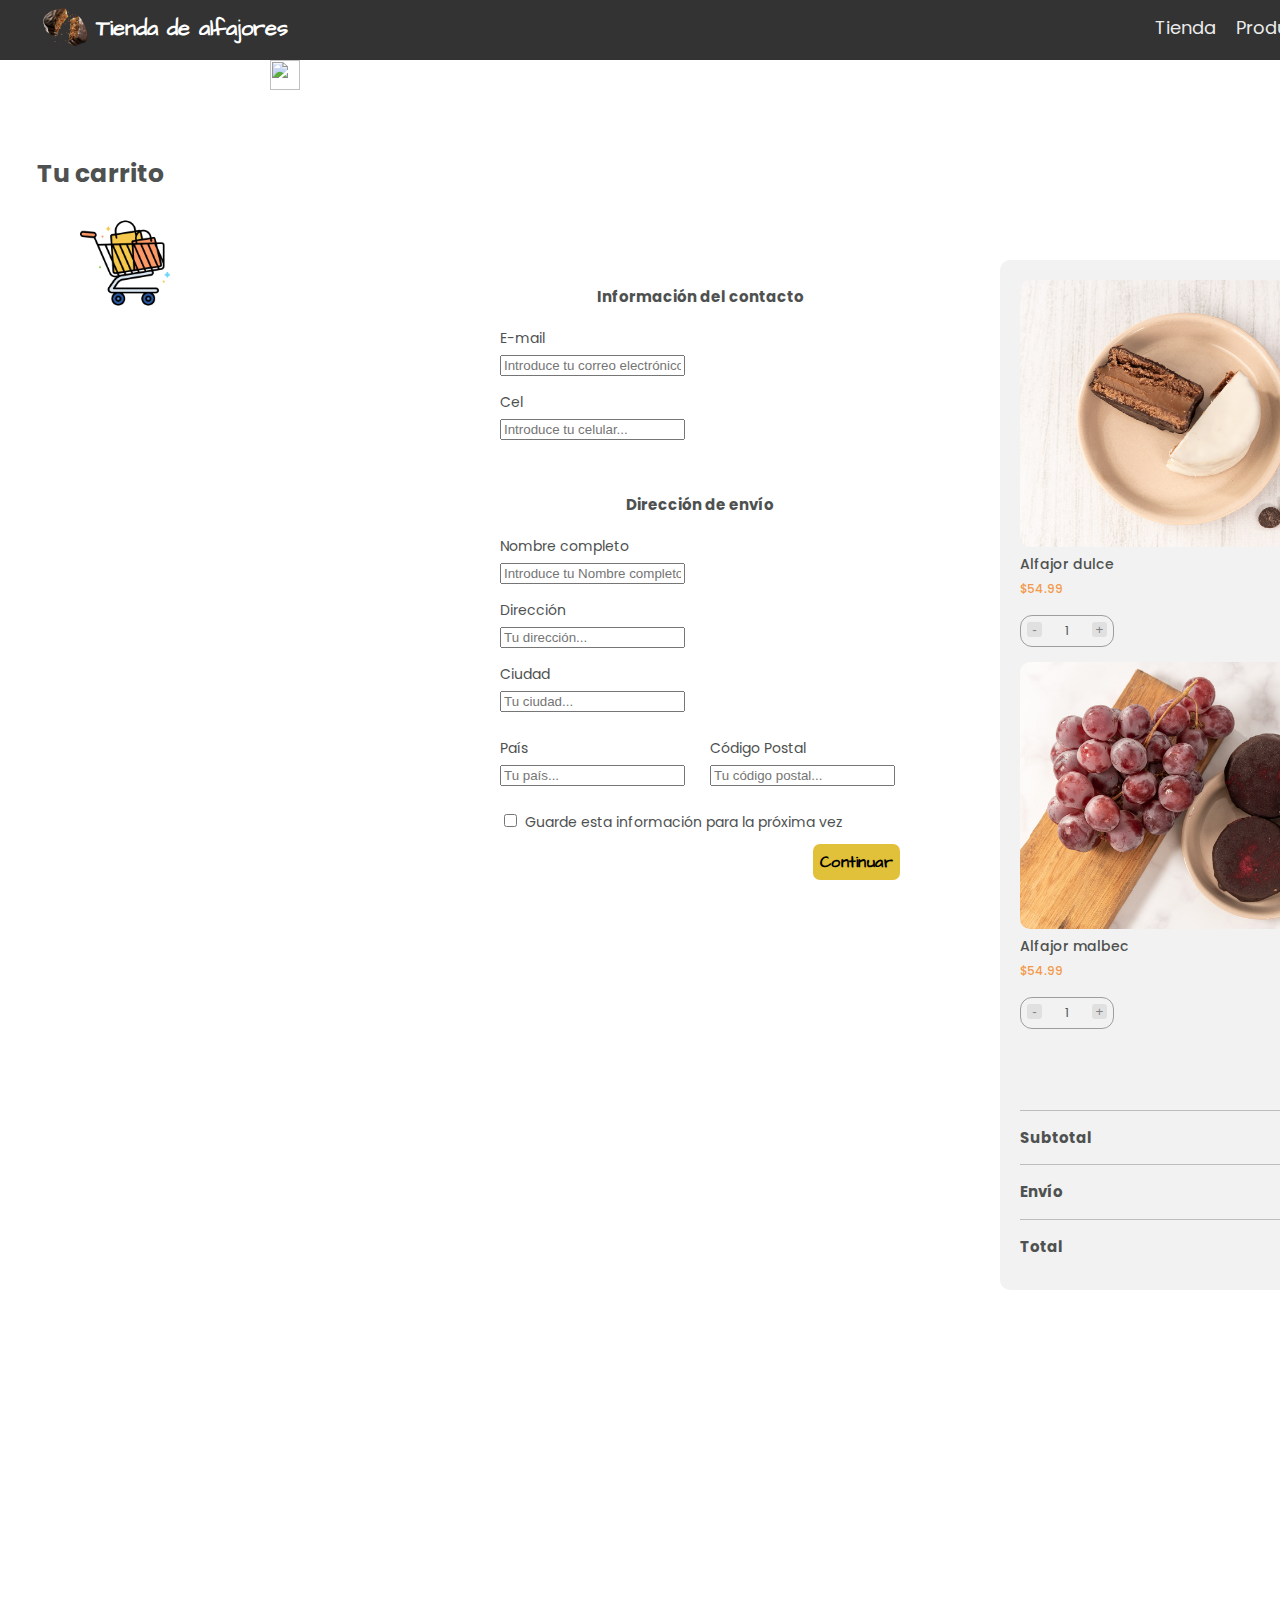
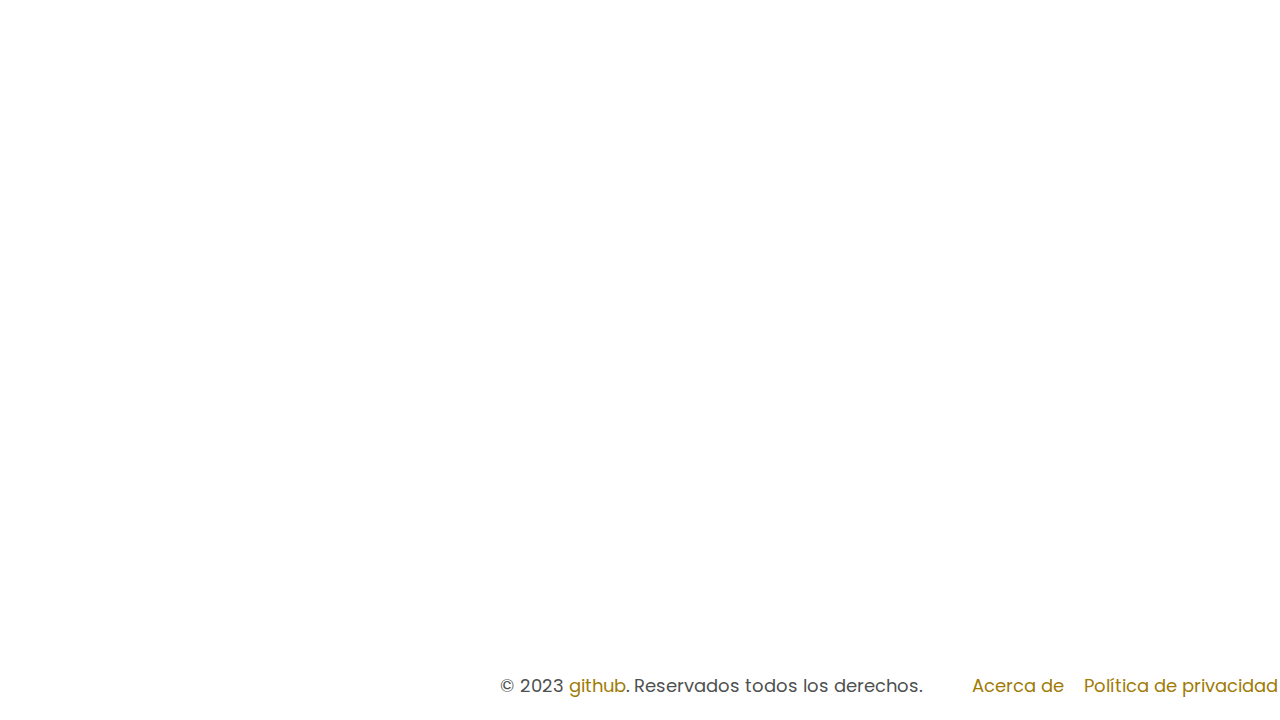
==== cart.html @ 660a1028 "Updated" ====
<!DOCTYPE html>
<html lang="en">
<head>
    <meta charset="UTF-8">
    <meta http-equiv="X-UA-Compatible" content="IE=edge">
    <meta name="viewport" content="width=device-width, initial-scale=1.0">
    <title>Tienda de alfajores </title>
    <link rel="stylesheet" href="style2.css">
    <link rel="preconnect" href="https://fonts.googleapis.com">
    <link rel="preconnect" href="https://fonts.gstatic.com" crossorigin>
    <link href="https://fonts.googleapis.com/css2?family=Poppins:ital,wght@0,200;0,500;0,700;1,300&display=swap" rel="stylesheet">
    <link rel="preconnect" href="https://fonts.googleapis.com">
    <link rel="preconnect" href="https://fonts.gstatic.com" crossorigin>
    <link href="https://fonts.googleapis.com/css2?family=Architects+Daughter&display=swap" rel="stylesheet">
    <link rel="preconnect" href="https://fonts.googleapis.com">
    <link rel="preconnect" href="https://fonts.gstatic.com" crossorigin>
    <link href="https://fonts.googleapis.com/css2?family=Almarai&display=swap" rel="stylesheet">
    <link rel="preconnect" href="https://fonts.googleapis.com">
    <link rel="preconnect" href="https://fonts.gstatic.com" crossorigin>
    <link href="https://fonts.googleapis.com/css2?family=Architects+Daughter&display=swap" rel="stylesheet">
    <link rel="stylesheet" href="https://fontawesome.com/icons/cart-shopping?f=classic&s=duotone&sz=sm&pc=%23000000&sc=%23e99a5d&so=1">
    </head>
<body class="index">
    <header class="header-fixed">
        <div class="store-logo"> 
            <a href="index.html" id="text"> <img src="images/icon_alf-removebg-preview.png" alt="" width="80px" height="80px"><h1 class="title">Tienda de alfajores</h1> </a>
            <nav class="navbar">
                <ul class="nav-items">
                  <li class="nav-item"><a href="index.html" class="nav-link">Tienda</a></li>
                  <li class="nav-item"><a href="products.html" class="nav-link">Productos</a></li>
                  <li class="nav-item"><a href="cart.html" class="nav-link">Carrito</a></li>
                  <li class="nav-item"><a href="localized.html" class="nav-link">Sucursales </a></li>
                  <li class="nav-item"><a href="contact.html" class="nav-link">Contacto</a></li>
                </ul>
              </nav>       
        
        </div>


    </header>

    <main>
         <h3><p>Tu carrito</p> <img id="logo-cart" src="images/carrito-de-compras.png" alt=""><!--  <i class="bi bi-cart2"></i> --><!-- <i class="fa-duotone fa-cart-shopping fa-sm" style="--fa-primary-color: #000000; --fa-secondary-color: #e99a5d; --fa-secondary-opacity: 1;"></i> --></h3>
        <img src="https://www.pngwing.com/es/free-png-biodd/download" alt="" style="width:30px;height:30px ;">

        <section class="checkout-form">
            <form action="#!" method="get">
              <h6>Información del contacto</h6>
              <div class="form-control">
                <label for="checkout-email">E-mail</label>
                <div>
                  <span class="fa fa-envelope"></span>
                  <input type="email" id="checkout-email" name="checkout-email" placeholder="Introduce tu correo electrónico...">
                </div>
              </div>
              <div class="form-control">
                <label for="checkout-phone">Cel</label>
                <div>
                  <span class="fa fa-phone"></span>
                  <input type="tel" name="checkout-phone" id="checkout-phone" placeholder="Introduce tu celular...">
                </div>
              </div>
              <br>
              <h6>Dirección de envío</h6>
              <div class="form-control">
                <label for="checkout-name">Nombre completo</label>
                <div>
                  <span class="fa fa-user-circle"></span>
                  <input type="text" id="checkout-name" name="checkout-name" placeholder="Introduce tu Nombre completo...">
              </div>
              <div class="form-control">
                <label for="checkout-address">Dirección</label>
                <div>
                  <span class="fa fa-home"></span>
                  <input type="text" name="checkout-address" id="checkout-address" placeholder="Tu dirección...">
                </div>
              </div>
              <div class="form-control">
                <label for="checkout-city">Ciudad</label>
                <div>
                  <span class="fa fa-building"></span>
                  <input type="text" name="checkout-city" id="checkout-city" placeholder="Tu ciudad...">
                </div>
              </div>
              <div class="form-group">
                <div class="form-control">
                  <label for="checkout-country">País</label>
                  <div>
                    <span class="fa fa-globe"></span>
                    <input type="text" name="checkout-country" id="checkout-country" placeholder="Tu país..." list="country-list">
                    <datalist id="country-list">
                      <option value="Argentina"></option>
                      <option value="Brasil"></option>
                      <option value="Chile"></option>
                      <option value="Paraguay"></option>
                      <option value="Uruguay"></option>
                    </datalist>
                  </div>
                </div>
                <div class="form-control">
                  <label for="checkout-postal">Código Postal</label>
                  <div>
                    <span class="fa fa-archive"></span>
                    <input type="numeric" name="checkout-postal" id="checkout-postal" placeholder="Tu código postal...">
                  </div>
                </div>
              </div>
              <div class="form-control checkbox-control">
                <input type="checkbox" name="checkout-checkbox" id="checkout-checkbox">
                <label for="checkout-checkbox">Guarde esta información para la próxima vez</label>
              </div>
              <div class="form-control-btn">
                <button>Continuar</button>
              </div>
            </form>
          </section>
      
          <section class="checkout-details">
            <div class="checkout-details-inner">
              <div class="checkout-lists">
                <div class="card">
                  <div class="card-image"><img src="images/choco-blan.jpg" alt=""></div>
                  <div class="card-details">
                    <div class="card-name">Alfajor dulce</div>
                    <div class="card-price">$54.99 </div>
                    <div class="card-wheel">
                      <button>-</button>
                      <span>1</span>
                      <button>+</button>
                    </div>
                  </div>
                </div>
                <div class="card">
                  <div class="card-image"><img src="images/malbec.jpg" alt=""></div>
                  <div class="card-details">
                    <div class="card-name">Alfajor malbec</div>
                    <div class="card-price">$54.99 </div>
                    <div class="card-wheel">
                      <button>-</button>
                      <span>1</span>
                      <button>+</button>
                    </div>
                  </div>
                </div>
              </div>
              <div class="checkout-sub">
                <h6>Subtotal</h6>
                <p>$109.98</p>
              </div>
              <div class="checkout-shipping">
                <h6>Envío</h6>
                <p>$150</p>
              </div>
              <div class="checkout-total">
                <h6>Total</h6>
                <p>$259.98</p>
              </div>
            </div>
          </section>
      

    </main>
    <div class="max-w-2xl mx-auto">

        <footer class="p-5 bg-white rounded-lg shadow md:flex md:items-center md:justify-between md:p-6 dark:bg-gray-800">
            <span class="text-sm text-gray-600 sm:text-center dark:text-gray-500">© 2023 <a href="https://github.com/Flaviab13/ecommerce_1" class="hover:underline" target="_blank" >github</a>. Reservados todos los derechos.
        </span>
            <ul class="flex flex-wrap items-center mt-3 sm:mt-0">
                <li>
                    <a href="#" class="mr-4 text-sm text-gray-600 hover:underline md:mr-6 dark:text-gray-400">Acerca de</a>
                </li>
                <li>
                    <a href="#" class="mr-4 text-sm text-gray-500 hover:underline md:mr-6 dark:text-gray-400">Política de privacidad</a>
                </li>
                <li>
                    <a href="#" class="mr-4 text-sm text-gray-500 hover:underline md:mr-6 dark:text-gray-400">Licencia </a>
                </li>
                <li>
                    <a href="#" class="text-sm text-gray-500 hover:underline dark:text-gray-400">Contacto</a>
                </li>
            </ul>
        </footer>
    
</body>
</html>
---- style2.css ----
html{
    font-size: 18px;
    font-family: 'Poppins', sans-serif;
    list-style: none;
	height: 100%;
}

body{
    margin: 0;
    padding: 0;
	height: 100%;
 
    color: #4E5150;
	
}



  /* header */
  
  header{
    display: flex;
    justify-content: space-between;
    align-items: center;
    background-color: #333;
    padding: 10px 40px;
    height: 40px;   
    position: relative;
    width: 1610px;
    
}

a{
    text-decoration: none;
    color: rgb(245, 189, 189);
    transition: .4s ease all;
    font-size: bold;   

}

a:hover{
    /* text-indent: 20px; */
    position: relative;
    top: -1px;
    /* box-shadow: 0 1px 0 rgba(rgb(255, 255, 255), 0.15); */
     box-shadow: 0px 1px 0px #FAD45C;  /* cambia de otra forma mas lindo */
}

a:before {
    transform: scale(1,1);
    text-indent: 0;
    opacity: 1;
  }


.store-logo{
    display: flex;
   /*  padding: 30px 70px; */
    height: 60px;
    align-items: center;
}


.store-logo a{
    text-decoration: none;
    display: block;
    margin: 0;
    color: #ffffff;
    padding: 0px 0px;
      
}

.store-logo a#text{
    padding: 0px 57px;
    padding-left: 0px;
}

.store-logo img {
    width: 50px;
    height: auto;
    margin: 0;

}

.title{
    /* width: 60px; */
    /* height: auto; */
    margin: 0;
    text-align: center;

}

/* Logo */ 

.store-logo h1{
    float:right;
    font-family: 'Architects Daughter', cursive;
    font-size: 22px;
	line-height: 40px;
	margin: -50px;
    padding-left: 75px;
    
}

/* nav */

.navbar{
    
    color: #ffffff;
    line-height: 35px;
	float: right;
    width: 1500px;
    align-items:flex-start;
    
}

.navbar ul{
    display: flex;
    list-style: none;
    margin: 0;
	/* padding: 0 200px; */
    opacity: 0.9;
    flex-direction: row;
    height: 40px;
    padding-left: 850px;
    padding-right: 0px;
    width: 500px;
}

.navbar li{
    margin: 0 10px;
}

.navbar a:hover{
    opacity: 1;
}


/* main */

main{
    height: 1690px;
    width: 1690px;
	padding-bottom: 500px;
    display: flex;
    column-gap: 100px;
}

main h3 {
    font-size: 25px;
    color: #4E5150;
    font-weight: 500;
    margin-left: 30px;
    margin-right: 0px;
    margin-bottom: 0px;
    margin-top: 70px;
    height: 120px;
    width: 144px;
    text-align: center;
    font-weight: bold;
}

main #logo-cart{
    font-size: 26px;
    display: flex;
    height: 90px;
    padding-left: 50px;
    
}

main .checkout-form{
/*     width: 50%; */
margin-top: 10px;
padding-left: 100px;
}

main .checkout-form form{
    width: 400px;
    padding-top: 200px;

}

main  h6{
    font-size: 15px;
    font-weight: 500px;
    text-align: center;
    margin-top: 15px;
    margin-bottom: 15px
}

main .form-control{
    margin: 10px 0px;
    position: relative;
}

main .form-control label{
    font-size: 14px;
}

/* main>label:not([for="checkout-checkbox"]) {
    display: block;
    font-size: 10px;
    font-weight: 500;
    margin-bottom: 2px;
}

main>input:not([type="checkbox"]) {
    width: 100%;
    padding: 10px 10px 10px 40px;
    border-radius: 10px;
    outline: none;
    border: .2px solid #4e515085;
    font-size: 12px;
    font-weight: 700;
} */

main::placeholder {
    font-size: 10px;
    font-weight: 500;
}


.form-control > div {
    position: relative;
}

.form-control span.fa{
    position: absolute;
    top: 50%;
    left: 0%;
    transform: translate(15px, -50%);
}

.form-group{
    display: flex;
    column-gap: 25px;
}

.checkout-control{
    display: flex;
    align-items: center;
    column-gap: 10px;
}

.form-control-btn{
    display: flex;
    align-items: center;
    justify-content: flex-end;
    
}

.form-control-btn button{
    /* padding: 10px 25px; */
    font-size: 16px;
    /* color: */
    background-color:#E1C03A; /* #ecd05f; */
    border: 0;
    border-radius: 7px;
    letter-spacing: .5px;
    font-weight: 200;
    cursor:pointer;
    font-family: 'Architects Daughter', cursive;
    font-weight: bold;
    padding-top: 7px;
    padding-bottom: 7px;
    padding-left: 7px;
    padding-right: 7px;
    transition:.8s ease all ;
}

button:hover,.btn:hover {
/*     text-decoration: none;
    transition: 0.5s;
    outline: none; */
    box-shadow: 5px 5px 7px #c8c8c8, -5px -5px 7px white;
}

button:active{
    box-shadow: 2px 2px 2px #c8c8c8, -2px -2px 2px white;

}

.checkout-details{
    width: 700px;
    height: 950px;
    margin-top: 100px;
    padding-top: 100px;
}

.checkout-details-inner{
    background: #F2F2F2;
    border-radius: 10px;
    padding: 20px;
    height: 990px;

}

.checkout-lists{
    display: flex;
    flex-direction: column;
    row-gap: 15px;
    margin-bottom: 40px;
    height: 790px;
}

.checkout-list .card{
    width: 100%;
    display: flex;
    column-gap: 15px;

}

.card-image{
    width: 680px;
}
.checkout-lists img{
    width: 400px;
    object-fit: fill;
    border-radius: 10px;

}

.card-details{
    display: flex;
    flex-direction: column;

}

.card-name{
    font-size: 14px;
    font-weight: 500;
}

.card-price{
    font-size: 12px;
    font-weight: 500;
    color: #F2994A;
    margin-top: 5px;
}

.card-wheel{
    margin-top: 17px;
    border: .2px solid #4e515085;
    width: 80px;
    padding: 6px 6px;
    border-radius: 12px;
    display: flex;
    justify-content: space-between;
    font-size: 12px;
}

.card-wheel button{
    background: #E0E0E0;
    color: #828282;
    width: 15px;
    height: 15px;
    display: flex;
    justify-content: center;
    align-items: center;
    border: 0;
    cursor: pointer;
    border-radius: 3px;
    font-weight: 500;
}

/* .checkout-shipping{
    /* display: flex; *
    flex-direction: column;
    flex-wrap: wrap;
    text-align: center;
    align-items: flex-end;
    align-content: stretch;
    justify-content: center;
    height: 70px;

} */

/* .checkout-shipping h6{
    text-align: center;
    margin-top: 15px;
    margin-bottom: 15px
} */

.checkout-sub{
    display: flex;
    font-size: 16px;
    padding: 0px 0px;
    border-top: 1px solid #BDBDBD;
    flex-wrap: wrap;
    justify-content: space-between;
    align-items: center;

}


.checkout-sub p{
    font-size: 12px;
    font-weight: bold;
    font-weight: 500;
}


.checkout-shipping{
    display: flex;
    flex-direction: column;
    flex-wrap: wrap;
    text-align: center;
    align-items: flex-end;
    align-content: space-between;
    justify-content: space-between;
 

    font-size: 16px;
    padding: 0px 0px;
    border-top: 1px solid #BDBDBD;
    height: 54px;
   /*  justify-content: space-between; */
}
.checkout-shipping p{
    font-size: 12px;
    font-weight: bold;
    font-weight: 500;
}

.checkout-total{
    display: flex;
    font-size: 16px;
    padding: 0px 0px;
    border-top: 1px solid #BDBDBD;
    flex-wrap: wrap;
    justify-content: space-between;
    align-items: center;

}

.checkout-total p{
    font-size: 12px;
    font-weight: bold;
    font-weight: 500;
}




/* footer */

.max-w-2xl {
    width: 1690px;
    height: 70px;
    display: flex;
    
}
footer{
    width: 1690px;
    height: 70px;
    display: flex;
    align-items: center;
    
}

footer span{
    padding-left: 500px;
   /*  display: flex; */
}

footer .flex{
    display:flex;
    list-style: none;
    margin: 0px;
    align-items: flex-start;

}

footer .flex li{
    padding-left: 10px;
    padding-right: 10px;
}

footer a{
    color: #A07B05;
}
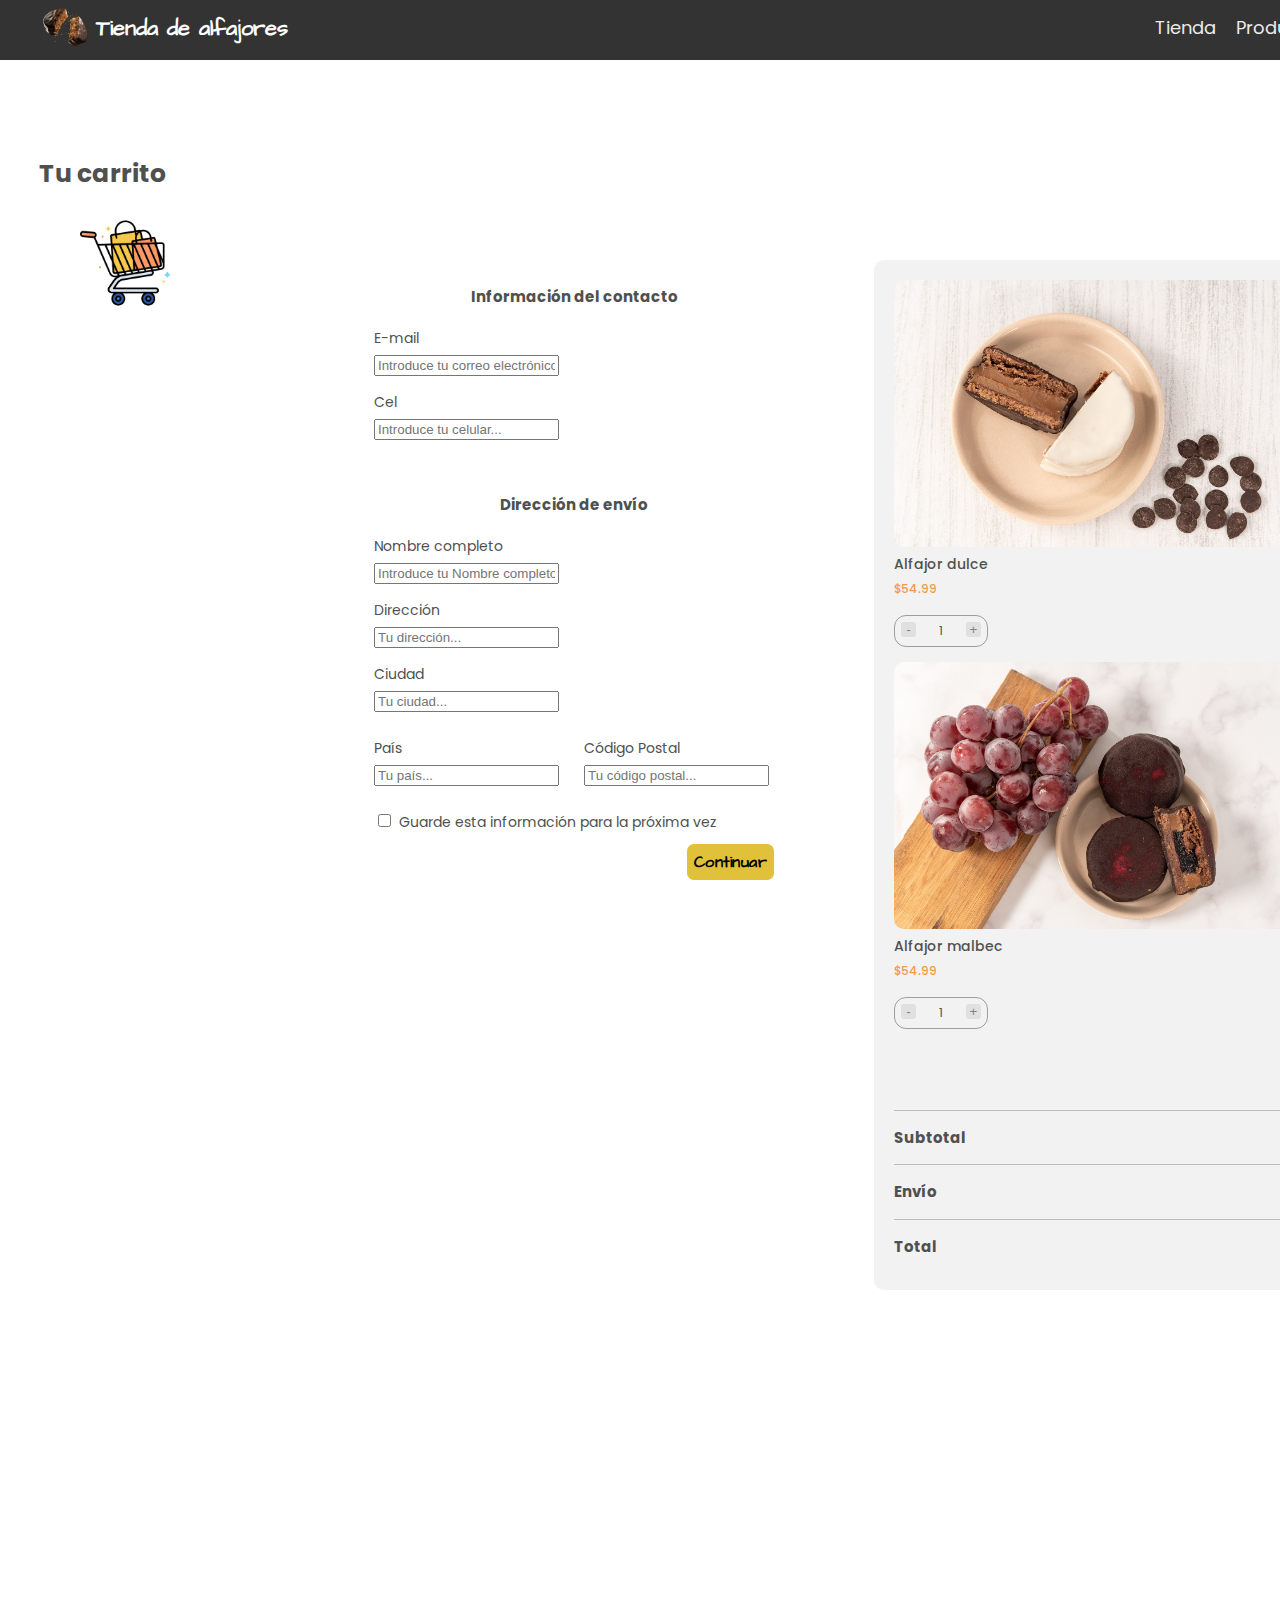
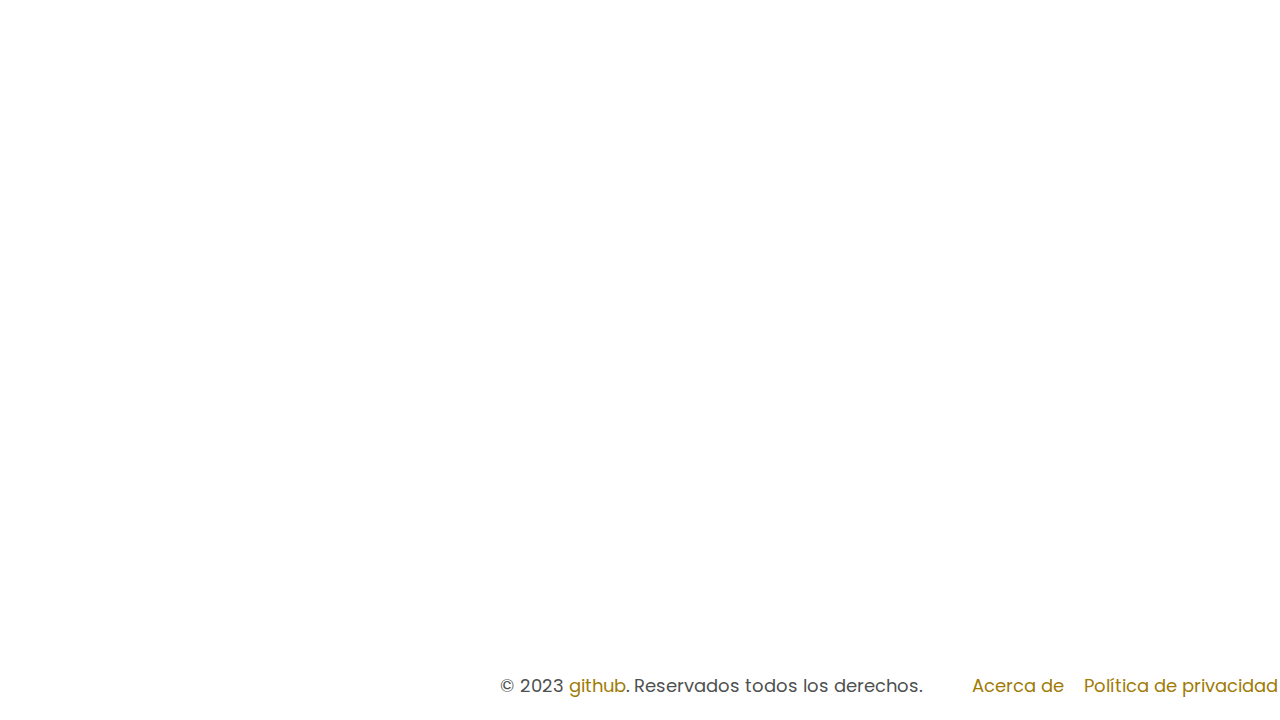
==== commit 7918e499: "Modified" ====
--- a/cart.html
+++ b/cart.html
@@ -41,7 +41,7 @@
 
     <main>
          <h3><p>Tu carrito</p> <img id="logo-cart" src="images/carrito-de-compras.png" alt=""><!--  <i class="bi bi-cart2"></i> --><!-- <i class="fa-duotone fa-cart-shopping fa-sm" style="--fa-primary-color: #000000; --fa-secondary-color: #e99a5d; --fa-secondary-opacity: 1;"></i> --></h3>
-        <img src="https://www.pngwing.com/es/free-png-biodd/download" alt="" style="width:30px;height:30px ;">
+        <!-- <img src="https://www.pngwing.com/es/free-png-biodd/download" alt="" style="width:30px;height:30px ;"> -->
 
         <section class="checkout-form">
             <form action="#!" method="get">
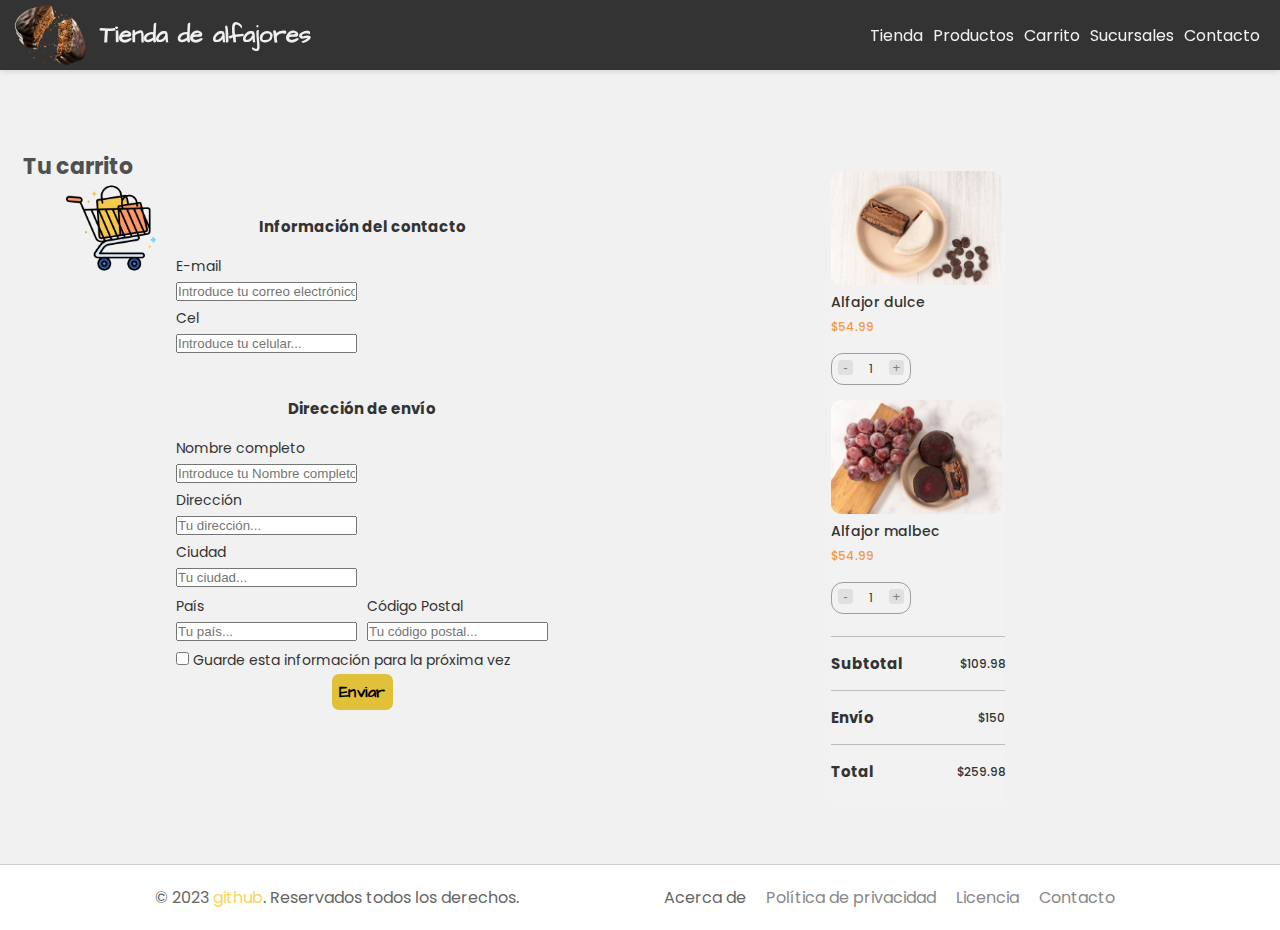
==== commit ab4b3ef2: "Modified" ====
--- a/cart.html
+++ b/cart.html
@@ -5,7 +5,7 @@
     <meta http-equiv="X-UA-Compatible" content="IE=edge">
     <meta name="viewport" content="width=device-width, initial-scale=1.0">
     <title>Tienda de alfajores </title>
-    <link rel="stylesheet" href="style2.css">
+    <link rel="stylesheet" href="ccs/style2.css">
     <link rel="preconnect" href="https://fonts.googleapis.com">
     <link rel="preconnect" href="https://fonts.gstatic.com" crossorigin>
     <link href="https://fonts.googleapis.com/css2?family=Poppins:ital,wght@0,200;0,500;0,700;1,300&display=swap" rel="stylesheet">
@@ -18,7 +18,8 @@
     <link rel="preconnect" href="https://fonts.googleapis.com">
     <link rel="preconnect" href="https://fonts.gstatic.com" crossorigin>
     <link href="https://fonts.googleapis.com/css2?family=Architects+Daughter&display=swap" rel="stylesheet">
-    <link rel="stylesheet" href="https://fontawesome.com/icons/cart-shopping?f=classic&s=duotone&sz=sm&pc=%23000000&sc=%23e99a5d&so=1">
+    <!-- <link rel="stylesheet" href="https://fontawesome.com/icons/cart-shopping?f=classic&s=duotone&sz=sm&pc=%23000000&sc=%23e99a5d&so=1"> -->
+    <link rel="stylesheet" href="https://cdnjs.cloudflare.com/ajax/libs/font-awesome/4.7.0/css/font-awesome.min.css">
     </head>
 <body class="index">
     <header class="header-fixed">
@@ -31,6 +32,11 @@
                   <li class="nav-item"><a href="cart.html" class="nav-link">Carrito</a></li>
                   <li class="nav-item"><a href="localized.html" class="nav-link">Sucursales </a></li>
                   <li class="nav-item"><a href="contact.html" class="nav-link">Contacto</a></li>
+                  <input class="menu" type="checkbox" id="menu"/>
+                  <label class="m-item" for="menu"><span class="s-item"></span></label>
+                  <li> <a href="#" class="icon" ><i class="fa fa-bars"></i>
+                  </a></li>
+
                 </ul>
               </nav>       
         
@@ -40,7 +46,7 @@
     </header>
 
     <main>
-         <h3><p>Tu carrito</p> <img id="logo-cart" src="images/carrito-de-compras.png" alt=""><!--  <i class="bi bi-cart2"></i> --><!-- <i class="fa-duotone fa-cart-shopping fa-sm" style="--fa-primary-color: #000000; --fa-secondary-color: #e99a5d; --fa-secondary-opacity: 1;"></i> --></h3>
+         <h3><p>Tu carrito</p> <img id="logo-cart" src="images/carrito-de-compras.png" alt=""></h3>
         <!-- <img src="https://www.pngwing.com/es/free-png-biodd/download" alt="" style="width:30px;height:30px ;"> -->
 
         <section class="checkout-form">
@@ -62,7 +68,7 @@
               </div>
               <br>
               <h6>Dirección de envío</h6>
-              <div class="form-control">
+              <div class="form-control" id="form3">
                 <label for="checkout-name">Nombre completo</label>
                 <div>
                   <span class="fa fa-user-circle"></span>
@@ -110,7 +116,7 @@
                 <label for="checkout-checkbox">Guarde esta información para la próxima vez</label>
               </div>
               <div class="form-control-btn">
-                <button>Continuar</button>
+                <button>Enviar</button>
               </div>
             </form>
           </section>
--- a/ccs/style2.css
+++ b/ccs/style2.css
@@ -0,0 +1,566 @@
+* {
+    margin: 0;
+    padding: 0;
+    box-sizing: border-box;
+  }
+
+  /* Body styles */
+  body {
+    font-family: 'Poppins', sans-serif;
+    background-color: #f1f1f1;
+    color: #333;
+  }
+
+  /* Header styles */
+  .header-fixed {
+    position: fixed;
+    top: 0;
+    left: 0;
+    width: 100%;
+    /* width: 900px; */
+    /* background-color: #fff; */
+    background-color: #333;
+    padding: 10px;
+    box-shadow: 0 2px 5px rgba(0, 0, 0, 0.1);
+    z-index: 999;
+  }
+
+  .store-logo {
+    display: flex;
+    align-items: center;
+    height: 50px;  /* Ni */   
+    /* width: 100%;   */   
+  }
+
+  .store-logo a {
+    display: flex;
+    align-items: center;
+    text-decoration: none;
+    /* color: #333; */
+    color: rgb(240, 240, 240);       
+  }
+
+  a#text{
+    height: 50px;
+    display: flex;
+    align-items: center;
+  }
+
+  .store-logo img {
+    margin-right: 10px;
+  }
+
+  .store-logo .title {
+    font-family: 'Architects Daughter', cursive;
+    font-size: 24px;
+  }
+
+  .navbar {
+    margin-left: auto;        
+  }
+
+  .nav-items {
+    display: flex;
+    list-style: none;
+    align-items: center;
+  }
+
+  
+  .nav-item {
+    margin-right: 10px;
+  }
+
+  .nav-link {
+    text-decoration: none;
+    color: #333;
+    /* font-weight: bold; */
+    transition: color 0.3s ease;
+  }
+
+  .nav-link:hover {
+    /* color: #e99a5d; */
+    color: #f7d565;
+  }
+
+  .nav-items .icon {
+    display: none;
+  }
+
+  
+  #menu{
+    display: none;
+  }
+
+
+    /* Main styles */
+
+ main{
+        /* height: 100%; */
+        height: 859px;
+        width: 100%;
+        display: flex;
+        /* column-gap: 100px; */
+      /*   padding-bottom: 500px; */
+
+      }
+
+
+ main h3 {
+        font-size: 22px;
+        color: #4E5150;
+        font-weight: 500;
+        /* margin-left: -14px; */ /* 30px */
+        margin-right: 0px;
+        margin-bottom: 0px;
+        margin-top: 150px; /* 70px */
+        height: 70%;
+        /* width: 90%; */
+        text-align: center;
+        font-weight: bold;
+    }
+
+    main #logo-cart{
+        font-size: 26px;
+        display: flex;
+        height: 90px; /* 90px */
+        padding-left: 66px;
+        margin: 0;
+        
+    }
+
+    main .checkout-form{
+        width: 50%;
+       /*  margin-top: 150px; */
+       padding-left: 20px;
+       /*  padding-left: 100px; */
+        }
+    main .checkout-form form{
+            width: 60%;
+            height: 100%;
+            padding-top: 200px;
+        
+        }
+
+    main  h6{
+            font-size: 15px;
+            font-weight: 500px;
+            text-align: center;
+            margin-top: 15px;
+            margin-bottom: 15px
+        }
+    main .form-control{
+            /* margin: 10px 0px; */
+            margin: 2px 0px;
+            position: relative;
+            
+            
+        }
+    main .form-control label{
+            font-size: 14px;
+        }
+    main::placeholder {
+            font-size: 10px;
+            font-weight: 500;
+        }
+    
+    #form3{
+      height: 55%;
+    }
+    .form-control > div {
+            position: relative;
+            
+        }
+    .form-control span.fa{
+            position: absolute;
+            top: 50%;
+            left: 0%;
+            transform: translate(15px, -50%);
+            display: none;
+        }
+    .form-group{
+            display: flex;
+            /* flex-direction: column; */
+            column-gap: 10px;
+        }
+    .checkout-control{
+            display: flex;
+            align-items: center;
+            column-gap: 10px;
+        }
+    .form-control-btn{
+            display: flex;
+            align-items: center;
+            /* justify-content: flex-end; */
+            justify-content: space-around;
+            
+        }
+    .form-control-btn button{
+            /* padding: 10px 25px; */
+            font-size: 16px;
+            /* color: */
+            background-color:#E1C03A; /* #ecd05f; */
+            border: 0;
+            border-radius: 7px;
+            letter-spacing: .5px;
+            font-weight: 200;
+            cursor:pointer;
+            font-family: 'Architects Daughter', cursive;
+            font-weight: bold;
+            padding-top: 7px;
+            padding-bottom: 7px;
+            padding-left: 7px;
+            padding-right: 7px;
+            transition:.8s ease all ;
+        }
+    button:hover,.btn:hover {
+            /*     text-decoration: none;
+                transition: 0.5s;
+                outline: none; */
+                box-shadow: 5px 5px 7px #c8c8c8, -5px -5px 7px white;
+            }
+     button:active{
+                box-shadow: 2px 2px 2px #c8c8c8, -2px -2px 2px white;
+            
+            }
+
+
+     .checkout-details{
+                width: 70%; /* 700px */
+               /*  height: 95%; /* 950px */
+               /*  margin-top: 100px; */
+                /* padding-top: 350px; */
+                padding-top:171px ;
+                padding-left: 35px;
+                width: 209px;
+            }
+     .checkout-details-inner{
+                background: #F2F2F2;
+                border-radius: 10px;
+                /* padding: 20px; */
+                padding-bottom: 8px;
+               /*  height: 990px; */
+               width: 1980x;
+            
+            }
+     .checkout-lists{
+                display: flex;
+                flex-direction: column;
+                row-gap: 15px;
+                /* margin-bottom: 40px; */
+                /* height: 790px; */
+                height: 455px;
+                /* height: 60%; */
+                width: 190px;
+            }
+     .checkout-list .card{
+                width: 100%;
+                display: flex;
+                column-gap: 15px;
+            
+            }
+     .card-image{
+                width: 90%;
+            }
+     .checkout-lists img{
+                width: 100%;
+                object-fit: fill;
+                border-radius: 10px;
+            
+            }
+     .checkout-sub{
+      width: 174px;
+      margin-top: 10px;
+     }
+     .checkout-shipping{
+      width: 174px;
+     }
+     .checkout-total{
+      width: 174px;
+     }
+     .card-details{
+                display: flex;
+                flex-direction: column;
+                width: 178px;         
+            }
+     .card-name{
+                font-size: 14px;
+                font-weight: 500;
+            }
+     .card-price{
+                font-size: 12px;
+                font-weight: 500;
+                color: #F2994A;
+                margin-top: 5px;
+            }
+     .card-wheel{
+                margin-top: 17px;
+                border: .2px solid #4e515085;
+                width: 80px;
+                padding: 6px 6px;
+                border-radius: 12px;
+                display: flex;
+                justify-content: space-between;
+                font-size: 12px;
+            }
+     .card-wheel button{
+                background: #E0E0E0;
+                color: #828282;
+                width: 15px;
+                height: 15px;
+                display: flex;
+                justify-content: center;
+                align-items: center;
+                border: 0;
+                cursor: pointer;
+                border-radius: 3px;
+                font-weight: 500;
+            }
+     .checkout-sub{
+                display: flex;
+                font-size: 16px;
+                padding: 0px 0px;
+                border-top: 1px solid #BDBDBD;
+                flex-wrap: wrap;
+                justify-content: space-between;
+                align-items: center;
+            
+            }
+     .checkout-sub p{
+                font-size: 12px;
+                font-weight: bold;
+                font-weight: 500;
+            }
+     .checkout-shipping{
+                display: flex;
+               /*  flex-direction: column; */
+               flex-direction: row;
+                /* flex-wrap: wrap; */
+                flex-wrap: nowrap;
+                text-align: center;
+                /* align-items: flex-end; */
+                align-items: center;
+                /* align-content: space-between; */
+                justify-content: space-between;
+             
+            
+                font-size: 16px;
+                padding: 0px 0px;
+                border-top: 1px solid #BDBDBD;
+                /* height: 54px; */
+            }
+      .checkout-shipping p{
+                font-size: 12px;
+                font-weight: bold;
+                font-weight: 500;
+            }
+     .checkout-total{
+                display: flex;
+                font-size: 16px;
+                padding: 0px 0px;
+                border-top: 1px solid #BDBDBD;
+                flex-wrap: wrap;
+                justify-content: space-between;
+                align-items: center;
+            
+            }
+     .checkout-total p{
+                font-size: 12px;
+                font-weight: bold;
+                font-weight: 500;
+            }
+             
+
+/* Footer styles */
+
+div .max-w-2xl.mx-auto{
+  position: fixed;
+  width: 100%;
+}
+footer {
+  display: flex; /* Ni */
+  align-items: center; /* Ni */
+  background-color: #fff;
+  /* margin-top: 100px; */
+  margin-top: 5px;
+  padding: 20px;
+  text-align: center;
+  border-top: 1px solid #ccc;
+/*    padding-left: 50px;
+  padding-right: 50px; */
+  border-left-width: 100px; /* Ni */
+  /* justify-content: center; */
+  flex-direction: row;
+  justify-content: space-evenly;
+  
+}
+
+.text-gray-600 {
+  color: #666;
+}
+
+
+/* Ni fooster a */
+footer span a{
+  color: #FAD45C;
+  text-decoration: none;
+
+}
+
+ /* Ni fooster ul */
+footer ul{
+  list-style: none;
+  display: flex;
+}
+ /* Ni fooster li  a */
+footer li a{
+  text-decoration: none;
+  color: #888;
+}
+
+ /* Ni fooster li */
+footer li{
+  margin-left: 10px;
+  margin-right: 10px;
+ /*  color: #888; */
+  
+}
+
+  @media screen and (max-width: 550px){
+    .store-logo .title {
+        font-size: 18px;
+      }
+     .nav-items {
+        display: flex;
+        flex-direction: column;
+        position: relative;
+        /* height: 60px; */
+        overflow:hidden;
+        transition:all ease .5s;   
+      }
+      .nav-items ul{
+        margin: 0;
+        display:flex;
+        flex-direction:column;
+      }
+
+      .nav-items ul li{
+        list-style-type: none;
+      }
+      .nav-item {
+        /* margin-right: 0;
+          margin-bottom: 5px; */
+          display: none;
+          color: #fff;
+          cursor: pointer;
+          font-size: 12px;
+    }
+    .nav-items .m-item {
+        display:block;
+        text-align: center;
+        width: 25px;
+        cursor: pointer;
+    }
+
+    .nav-items .icon:hover {
+        color: #FAD45C;
+        cursor: pointer;
+        background-color: transparent;
+    }
+    .menu{
+        display: block;
+     }
+    .navbar .icon{
+    display: block;
+}
+
+  main{
+    padding-bottom: 0;
+  }
+
+  main h3{
+    font-size: 20px;
+  }
+  
+  main #logo-cart{
+    font-size: 22px;
+    padding-left: 15px;
+    height: 70px;
+
+  }
+  main .form-control label{
+    font-size: 12px;
+  }
+   main div input{
+    width: 87px;
+  } 
+
+  main .form-group{
+    flex-wrap: wrap;
+  }
+  main .form-control.checkbox-control{
+    display: flex;
+    align-items: center;
+    font-size: 14px;
+  }
+
+    .checkout-lists{
+    display: flex;
+    flex-direction: column;
+    row-gap: 15px;
+    height: 60%;
+    width: 190px;
+}
+.checkout-sub{
+  width: 158px;
+ }
+
+ .checkout-total{
+  width: 158px;
+ }
+.checkout-shipping{
+    display: flex;
+    flex-direction: row;
+    /* flex-wrap: wrap; */
+    text-align: center;
+   /*  align-items: flex-start; 
+    align-content: space-between; */
+    /* justify-content: center; */
+    width: 158px;
+}
+
+
+    .max-w-2xl.mx-auto footer{
+    /* padding-left: 10px; */
+    /* padding-right: 10px; */
+    /* display: flex ; */
+    font-size: 12px;
+
+  }
+
+    .max-w-2xl.mx-auto footer span{
+    padding-left: 0px;
+    padding-right: 0px;
+    display: block;
+  }
+    .flex.flex-wrap {
+    flex-direction: column;   
+  }
+
+  .max-w-2xl.mx-auto footer{
+    /* padding-left: 10px; */
+    /* padding-right: 10px; */
+    /* display: flex ; */
+    font-size: 12px;
+
+  }
+
+.max-w-2xl.mx-auto footer span{
+    padding-left: 0px;
+    padding-right: 0px;
+    display: block;
+  }
+.flex.flex-wrap {
+    flex-direction: column;   
+  }
+}
+
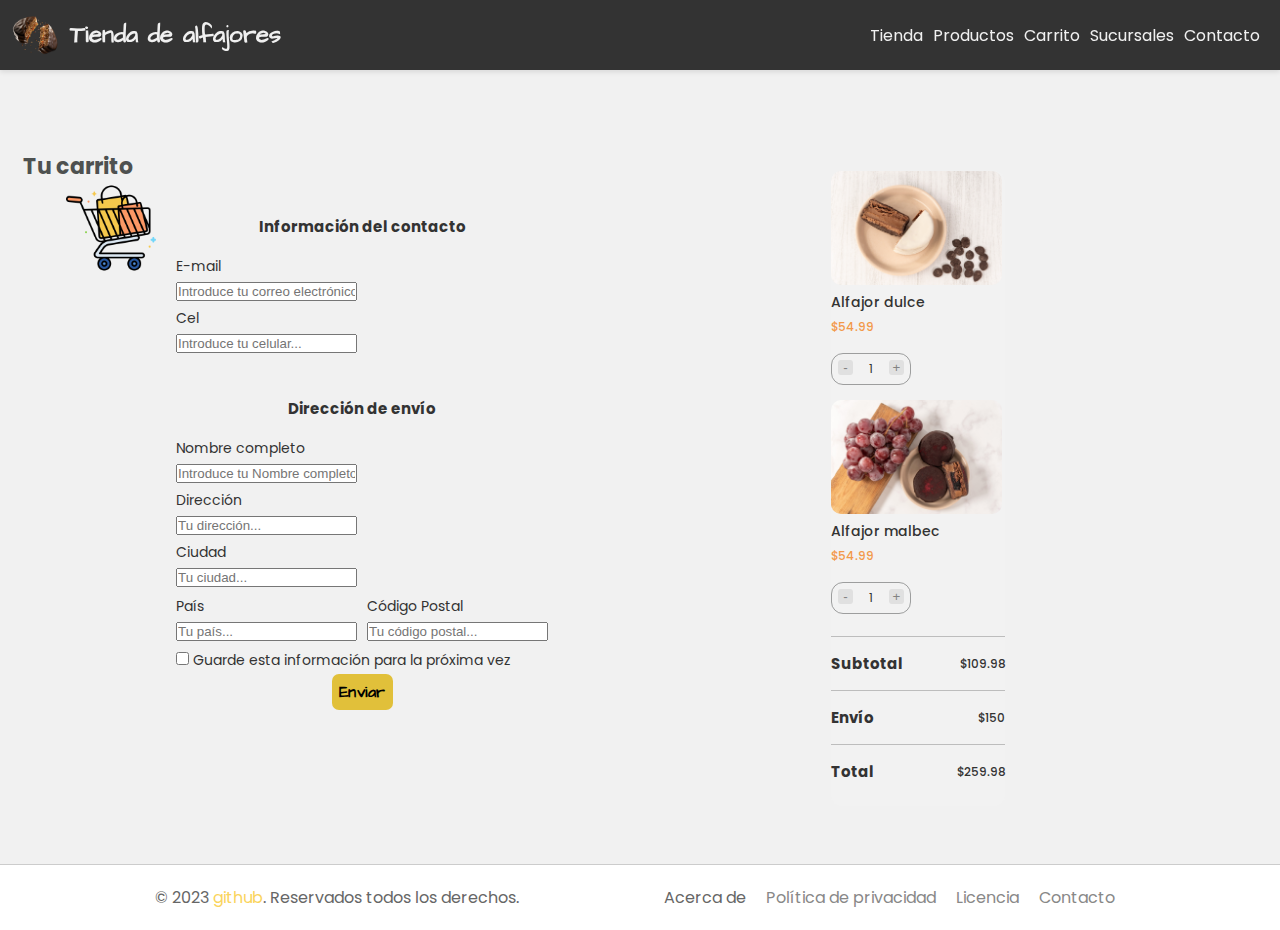
==== commit 5eb0511b: "Updated" ====
--- a/cart.html
+++ b/cart.html
@@ -24,7 +24,7 @@
 <body class="index">
     <header class="header-fixed">
         <div class="store-logo"> 
-            <a href="index.html" id="text"> <img src="images/icon_alf-removebg-preview.png" alt="" width="80px" height="80px"><h1 class="title">Tienda de alfajores</h1> </a>
+            <a href="index.html" id="text"> <img src="images/icon_alf-removebg-preview.png" alt="" width="50px" height="50px"><h1 class="title">Tienda de alfajores</h1> </a>
             <nav class="navbar">
                 <ul class="nav-items">
                   <li class="nav-item"><a href="index.html" class="nav-link">Tienda</a></li>
